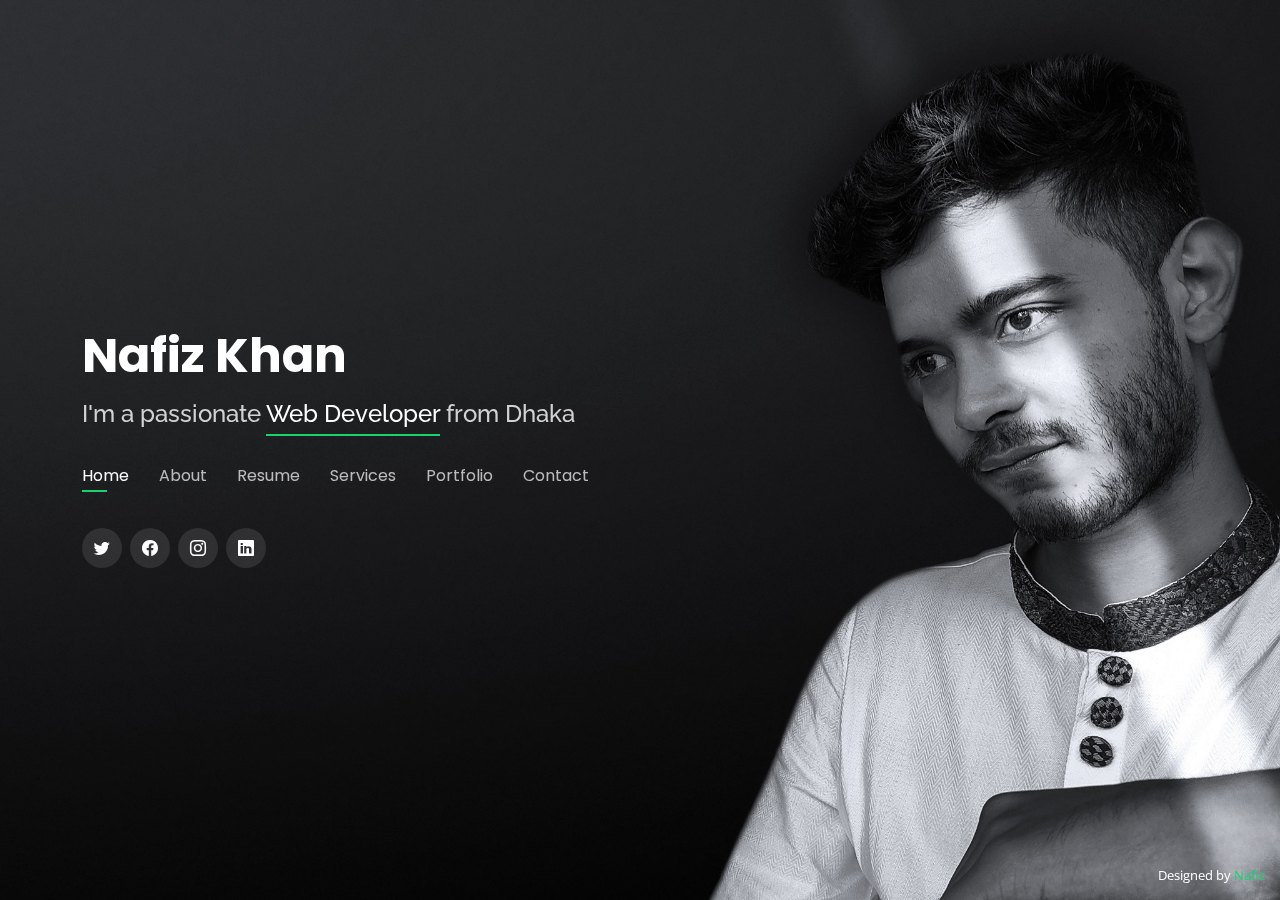
==== index.html @ 781936b3 "personal_portfolio" ====
<!DOCTYPE html>
<html lang="en">

<head>
    <meta charset="utf-8">
    <meta content="width=device-width, initial-scale=1.0" name="viewport">

    <title>Personal Portfolio</title>


    <!-- Favicons -->
    <link href="assets/img/favicon.png" rel="icon">
    <link href="assets/img/apple-touch-icon.png" rel="apple-touch-icon">

    <!-- Google Fonts -->
    <link href="https://fonts.googleapis.com/css?family=Open+Sans:300,300i,400,400i,600,600i,700,700i|Raleway:300,300i,400,400i,500,500i,600,600i,700,700i|Poppins:300,300i,400,400i,500,500i,600,600i,700,700i" rel="stylesheet">

    <!-- Vendor CSS Files -->
    <link rel="stylesheet" href="assets/css/all.min.css">
    <link href="assets/vendor/bootstrap/css/bootstrap.min.css" rel="stylesheet">
    <link href="assets/vendor/bootstrap-icons/bootstrap-icons.css" rel="stylesheet">
    <link href="assets/vendor/boxicons/css/boxicons.min.css" rel="stylesheet">
    <link href="assets/vendor/glightbox/css/glightbox.min.css" rel="stylesheet">
    <link href="assets/vendor/remixicon/remixicon.css" rel="stylesheet">
    <link href="assets/vendor/swiper/swiper-bundle.min.css" rel="stylesheet">

    <!-- Template Main CSS File -->
    <link href="assets/css/style.css" rel="stylesheet">

    <!-- =======================================================
  * Template Name: Personal - v4.7.0
  * Template URL: https://bootstrapmade.com/personal-free-resume-bootstrap-template/
  * Author: BootstrapMade.com
  * License: https://bootstrapmade.com/license/
  ======================================================== -->
</head>

<body>

    <!-- ======= Header ======= -->
    <header id="header">
        <div class="container">

            <h1><a href="index.html">Nafiz Khan</a></h1>

            <h2>I'm a passionate <span>Web Developer</span> from Dhaka</h2>

            <nav id="navbar" class="navbar">
                <ul>
                    <li><a class="nav-link active" href="#header">Home</a></li>
                    <li><a class="nav-link" href="#about">About</a></li>
                    <li><a class="nav-link" href="#resume">Resume</a></li>
                    <li><a class="nav-link" href="#services">Services</a></li>
                    <li><a class="nav-link" href="#portfolio">Portfolio</a></li>
                    <li><a class="nav-link" href="#contact">Contact</a></li>
                </ul>
                <i class="bi bi-list mobile-nav-toggle"></i>
            </nav>
            <!-- .navbar -->

            <div class="social-links">
                <a href="https://twitter.com/Nafiz_khan_" class="twitter"><i class="bi bi-twitter"></i></a>
                <a href="https://www.facebook.com/0nafiz/" class="facebook"><i class="bi bi-facebook"></i></a>
                <a href="https://www.instagram.com/nafiz0/" class="instagram"><i class="bi bi-instagram"></i></a>
                <a href="https://www.linkedin.com/in/nafiz-khan-1511271b6/" class="linkedin"><i class="bi bi-linkedin"></i></a>
            </div>

        </div>
    </header>
    <!-- End Header -->

    <!-- ======= About Section ======= -->
    <section id="about" class="about">

        <!-- ======= About Me ======= -->
        <div class="about-me container">

            <div class="section-title">
                <h2>About</h2>
                <p>Learn more about me</p>
            </div>

            <div class="row">
                <div class="col-lg-4" data-aos="fade-right">
                    <img src="assets/img/aboutn.jpg" class="img-fluid" alt="">
                </div>
                <div class="col-lg-8 pt-4 pt-lg-0 content" data-aos="fade-left">
                    <h3>Web Design &amp; Developer</h3>
                    <p class="fst-italic">
                        I'm a Full Stack web developer focused on crafting clean & user‑friendly experiences, I am passionate about building excellent software that improves the lives of those around me.
                    </p>
                    <div class="row">
                        <div class="col-lg-6">
                            <ul>
                                <li><i class="bi bi-chevron-right"></i> <strong>Birthday:</strong> <span>21 March 1999</span></li>
                                <li><i class="bi bi-chevron-right"></i> <strong>Website:</strong> <span>www.nafiz0.com</span></li>
                                <li><i class="bi bi-chevron-right"></i> <strong>Phone:</strong> <span>01616243666</span></li>
                                <li><i class="bi bi-chevron-right"></i> <strong>City:</strong> <span>Dhaka, BANGLADESH</span></li>
                            </ul>
                        </div>
                        <div class="col-lg-6">
                            <ul>
                                <li><i class="bi bi-chevron-right"></i> <strong>Age:</strong> <span>23</span></li>
                                <li><i class="bi bi-chevron-right"></i> <strong>Degree:</strong> <span>BSC</span></li>
                                <li><i class="bi bi-chevron-right"></i> <strong>PhEmailone:</strong> <span>nafiz0khan1@gmail.com</span></li>
                                <li><i class="bi bi-chevron-right"></i> <strong>Freelance:</strong> <span>Available</span></li>
                            </ul>
                        </div>
                    </div>
                    <p>

                        hi!!! nafiz here & i am 23 yaers old i am from patuakhlai ,barishal. My father name is Alamgir Hossain Khan & He is a Business-Man . My Mother Name is Sultana Jahan Nipa ,she is a House-wife

                    </p>
                </div>
            </div>

        </div>
        <!-- End About Me -->

        <!-- ======= Counts ======= -->
        <div class="counts container">

            <div class="row">

                <div class="col-lg-3 col-md-6">
                    <div class="count-box">
                        <i class="bi bi-emoji-smile"></i>
                        <span data-purecounter-start="0" data-purecounter-end="3" data-purecounter-duration="1" class="purecounter"></span>
                        <p>Happy Clients</p>
                    </div>
                </div>

                <div class="col-lg-3 col-md-6 mt-5 mt-md-0">
                    <div class="count-box">
                        <i class="bi bi-journal-richtext"></i>
                        <span data-purecounter-start="0" data-purecounter-end="10" data-purecounter-duration="1" class="purecounter"></span>
                        <p>Projects</p>
                    </div>
                </div>

                <div class="col-lg-3 col-md-6 mt-5 mt-lg-0">
                    <div class="count-box">
                        <i class="bi bi-headset"></i>
                        <span data-purecounter-start="0" data-purecounter-end="1463" data-purecounter-duration="1" class="purecounter"></span>
                        <p>Hours Of Support</p>
                    </div>
                </div>

                <div class="col-lg-3 col-md-6 mt-5 mt-lg-0">
                    <div class="count-box">
                        <i class="bi bi-award"></i>
                        <span data-purecounter-start="0" data-purecounter-end="0" data-purecounter-duration="1" class="purecounter"></span>
                        <p>Awards</p>
                    </div>
                </div>

            </div>

        </div>
        <!-- End Counts -->

        <!-- ======= Skills  ======= -->
        <div class="skills container">

            <div class="section-title">
                <h2>Skills</h2>
            </div>

            <div class="row skills-content">

                <div class="col-lg-6">

                    <div class="progress">
                        <span class="skill">HTML <i class="val">100%</i></span>
                        <div class="progress-bar-wrap">
                            <div class="progress-bar" role="progressbar" aria-valuenow="100" aria-valuemin="0" aria-valuemax="100"></div>
                        </div>
                    </div>

                    <div class="progress">
                        <span class="skill">CSS <i class="val">90%</i></span>
                        <div class="progress-bar-wrap">
                            <div class="progress-bar" role="progressbar" aria-valuenow="90" aria-valuemin="0" aria-valuemax="100"></div>
                        </div>
                    </div>

                    <div class="progress">
                        <span class="skill">JavaScript <i class="val">75%</i></span>
                        <div class="progress-bar-wrap">
                            <div class="progress-bar" role="progressbar" aria-valuenow="75" aria-valuemin="0" aria-valuemax="100"></div>
                        </div>
                    </div>

                </div>

                <div class="col-lg-6">

                    <div class="progress">
                        <span class="skill">PHP <i class="val">90%</i></span>
                        <div class="progress-bar-wrap">
                            <div class="progress-bar" role="progressbar" aria-valuenow="90" aria-valuemin="0" aria-valuemax="100"></div>
                        </div>
                    </div>

                    <div class="progress">
                        <span class="skill">python <i class="val">80%</i></span>
                        <div class="progress-bar-wrap">
                            <div class="progress-bar" role="progressbar" aria-valuenow="80" aria-valuemin="0" aria-valuemax="100"></div>
                        </div>
                    </div>

                    <div class="progress">
                        <span class="skill">laravel <i class="val">70%</i></span>
                        <div class="progress-bar-wrap">
                            <div class="progress-bar" role="progressbar" aria-valuenow="70" aria-valuemin="0" aria-valuemax="100"></div>
                        </div>
                    </div>

                </div>

            </div>

        </div>
        <!-- End Skills -->

        <!-- ======= Interests ======= -->
        <div class="interests container">

            <div class="section-title">
                <h2>Interests</h2>
            </div>

            <div class="row">
                <div class="col-lg-3 col-md-4">
                    <div class="icon-box">
                        <i class="" style="color: #29cc61;"><img src="png/008-web.png" style="width: 25px; height: 25px;"    alt=""></i>
                        <h3>Web Design</h3>
                    </div>
                </div>
                <div class="col-lg-3 col-md-4 mt-4 mt-md-0">
                    <div class="icon-box">
                        <i class="" style="color: #29cc61;"><img src="png/webdev.png" style="width: 25px; height: 25px;"    alt=""></i>
                        <h3>Web Development</h3>
                    </div>
                </div>
                <div class="col-lg-3 col-md-4 mt-4 mt-md-0">
                    <div class="icon-box">
                        <i class="" style="color: #29cc61;"><img src="png/marketting.png" style="width: 25px; height: 25px;"    alt=""></i>
                        <h3>Digital Marketing</h3>
                    </div>
                </div>
                <div class="col-lg-3 col-md-4 mt-4 mt-lg-0">
                    <div class="icon-box">
                        <i class="" style="color: #29cc61;"><img src="png/blockchain.png" style="width: 25px; height: 25px;"    alt=""></i>
                        <h3>BlockChain</h3>
                    </div>
                </div>
                <div class="col-lg-3 col-md-4 mt-4">
                    <div class="icon-box">
                        <i class="" style="color: #29cc61;"><img src="png/011-artificial-intelligence.png" style="width: 25px; height: 25px;"    alt=""></i>
                        <h3>AI</h3>
                    </div>
                </div>
                <div class="col-lg-3 col-md-4 mt-4">
                    <div class="icon-box">
                        <i class="" style="color: #29cc61;"><img src="png/garp.png" style="width: 25px; height: 25px;"    alt=""></i>
                        <h3>Graphics Design</h3>
                    </div>
                </div>
                <div class="col-lg-3 col-md-4 mt-4">
                    <div class="icon-box">
                        <i class="" style="color: #29cc61;"><img src="png/app.png" style="width: 25px; height: 25px;"    alt=""></i>
                        <h3>Mobile App Development</h3>
                    </div>
                </div>
                <div class="col-lg-3 col-md-4 mt-4">
                    <div class="icon-box">
                        <i class="" style="color: #29cc61;"><img src="png/gamming.png" style="width: 25px; height: 25px;"    alt=""></i>
                        <h3>Game Development</h3>
                    </div>
                </div>
                <div class="col-lg-3 col-md-4 mt-4">
                    <div class="icon-box">
                        <i class="" style="color: #29cc61;"><img src="png/game.png" style="width: 25px; height: 25px;"    alt=""></i>
                        <h3>Gamming</h3>
                    </div>
                </div>
                <div class="col-lg-3 col-md-4 mt-4">
                    <div class="icon-box">
                        <i class="" style="color: #29cc61;"><img src="png/003-networking.png" style="width: 25px; height: 25px;"    alt=""></i>
                        <h3>Networking</h3>
                    </div>
                </div>
                <div class="col-lg-3 col-md-4 mt-4">
                    <div class="icon-box">
                        <i class="" style="color: #29cc61;"><img src="png/iot.png" style="width: 25px; height: 25px;"    alt=""></i>
                        <h3>IoT</h3>
                    </div>
                </div>
                <div class="col-lg-3 col-md-4 mt-4">
                    <div class="icon-box">
                        <i class="" style="color: #29cc61;"><img src="png/movie.png" style="width: 25px; height: 25px;"    alt=""></i>
                        <h3>Movie</h3>
                    </div>
                </div>
            </div>

        </div>
        <!-- End Interests -->

        <!-- ======= Testimonials ======= -->
        <div class="testimonials container">

            <div class="section-title">
                <h2>Testimonials</h2>
            </div>

            <div class="testimonials-slider swiper" data-aos="fade-up" data-aos-delay="100">
                <div class="swiper-wrapper">

                    <div class="swiper-slide">
                        <div class="testimonial-item">
                            <p>
                                <i class="bx bxs-quote-alt-left quote-icon-left"></i>he is a good boy . he is best hubby. Lorem ipsum dolor sit amet consectetur adipisicing elit.
                                <i class="bx bxs-quote-alt-right quote-icon-right"></i>
                            </p>
                            <img src="assets/img/testimonials/nahar.jpg" class="testimonial-img" alt="">
                            <h3>Nazin Nahar</h3>
                            <h4>Girl friend( future wife) </h4>
                        </div>
                    </div>
                    <!-- End testimonial item -->

                    <div class="swiper-slide">
                        <div class="testimonial-item">
                            <p>
                                <i class="bx bxs-quote-alt-left quote-icon-left"></i> he is a good boy . he is best boy. Lorem ipsum dolor sit amet consectetur adipisicing elit.
                                <i class="bx bxs-quote-alt-right quote-icon-right"></i>
                            </p>
                            <img src="assets/img/testimonials/mihan.jpg" class="testimonial-img" alt="">
                            <h3>Moinul Islam</h3>
                            <h4>Developer</h4>
                        </div>
                    </div>
                    <!-- End testimonial item -->

                    <div class="swiper-slide">
                        <div class="testimonial-item">
                            <p>
                                <i class="bx bxs-quote-alt-left quote-icon-left"></i> he is a good boy . he is best boy. Lorem ipsum dolor sit amet consectetur adipisicing elit.
                                <i class="bx bxs-quote-alt-right quote-icon-right"></i>
                            </p>
                            <img src="assets/img/testimonials/hridoy.jpg" class="testimonial-img" alt="">
                            <h3>Prince Mahamud Hridoy</h3>
                            <h4>Developer</h4>
                        </div>
                    </div>
                    <!-- End testimonial item -->

                    <div class="swiper-slide">
                        <div class="testimonial-item">
                            <p>
                                <i class="bx bxs-quote-alt-left quote-icon-left"></i> he is a good boy . he is best boy. Lorem ipsum dolor sit amet consectetur adipisicing elit.
                                <i class="bx bxs-quote-alt-right quote-icon-right"></i>
                            </p>
                            <img src="assets/img/testimonials/rabbi.jpg" class="testimonial-img" alt="">
                            <h3>Md Rabbi</h3>
                            <h4>Developer</h4>
                        </div>
                    </div>
                    <!-- End testimonial item -->

                    <div class="swiper-slide">
                        <div class="testimonial-item">
                            <p>
                                <i class="bx bxs-quote-alt-left quote-icon-left"></i> he is a good boy . he is best boy. Lorem ipsum dolor sit amet consectetur adipisicing elit.
                                <i class="bx bxs-quote-alt-right quote-icon-right"></i>
                            </p>
                            <img src="assets/img/testimonials/ulta.jpg" class="testimonial-img" alt="">
                            <h3>Arafat Ali Sarkar</h3>
                            <h4>Developer</h4>
                        </div>
                    </div>
                    <!-- End testimonial item -->

                </div>
                <div class="swiper-pagination"></div>
            </div>

            <div class="owl-carousel testimonials-carousel">

            </div>

        </div>
        <!-- End Testimonials  -->

    </section>
    <!-- End About Section -->

    <!-- ======= Resume Section ======= -->
    <section id="resume" class="resume">
        <div class="container">

            <div class="section-title">
                <h2>Resume</h2>
                <p>Check My Resume</p>
            </div>

            <div class="row">
                <div class="col-lg-6">
                    <h3 class="resume-title">Sumary</h3>
                    <div class="resume-item pb-0">
                        <h4>Nafiz Khan</h4>
                        <p><em>Innovative and deadline-drive Full Stack Web-Developer  designing and developing user-centered digital/print marketing material from initial concept to final, polished deliverable.</em></p>
                        <p>
                            <ul>
                                <li>Mirpur -1 </li>
                                <li>01616243666</li>
                                <li>nafiz0khan1@gmail.com</li>
                            </ul>
                        </p>
                    </div>

                    <h3 class="resume-title">Education</h3>
                    <div class="resume-item">
                        <h4>Secondary School Certificate (SSC)</h4>
                        <h5>2014</h5>
                        <p><em> Madhay Madan Pura high scholl,Patuakhalui-Bauphal 🇧🇩 </em></p>
                        <p>
                            Secondary School Certificate is a public examination in Bangladesh conducted by the Boards of Intermediate and Secondary Education under the Ministry of Education . My school name is Madhay Madan Pura high school and my passing year is 2014 and my GPA
                            is 5.
                        </p>
                    </div>
                    <div class="resume-item">
                        <h4>Higher Secondary Certificate (HSC)</h4>
                        <h5>2014 - 2016</h5>
                        <p><em>Amrita Lal Dey College, Barishal 🇧🇩 </em></p>
                        <p>
                            The Higher Secondary Certificate (HSC) is a public examination credential in Bangladesh. My College name is Amrita Lal Dey College and my passing year is 2016 and my GPA is 4.</p>
                    </div>
                    <div class="resume-item">
                        <h4>Bachelor of Science &amp; in Computer Science & Engineering (CSE)</h4>
                        <h5>2017 - 2021</h5>
                        <p><em>Bangladesh University Of Buisness & Technology. Dhaka 🇧🇩 </em></p>
                        <p>
                            Currently I am a Student of Bangladesh University Of Buisness & Technology.This is My 11th Semester & my Current CGPA is 3.85.</p>
                    </div>
                </div>
                <div class="col-lg-6">
                    <h3 class="resume-title">Professional Training</h3>
                    <div class="resume-item">
                        <h4>Rsponsive Web Design</h4>
                        <h5>2021(March) - 2021(August)</h5>
                        <p><em>Creative IT, Dhaka 🇧🇩  </em></p>
                        <p>
                            <h3>Course Feature</h3>
                            <ul>
                                <li>HTML5</li>
                                <li>CSS3

                                </li>
                                <li> Design To HTML</li>
                                <li> CSS3 Animation Effect</li>
                                <li> JavaScript</li>
                                <li> jQuery</li>
                                <li> Bootstrap Latest Version</li>

                            </ul>
                        </p>
                    </div>
                    <div class="resume-item">
                        <h4>Web Development</h4>
                        <h5>2021(Octobor)-Present</h5>
                        <p><em>Bohubrihi, Dhaka 🇧🇩 </em></p>
                        <h3>Course Feature</h3>
                        <p>
                            <ul>
                                <li>Concept Of Static & Dynamic Website</li>

                                <li> Raw PHP Coding</li>
                                <li> Object Oriented Programming (OOP)</li>
                                <li> Dynamic Website Development </li>
                                <li> PHP Dynamic Website Development </li>
                                <li> Admin Panel Integration</li>
                                <li> Laravel PHP Framework</li>
                                <li>Rest Api</li>
                                <li> ajax</li>
                                <li> Payment Gateway</li>
                            </ul>
                        </p>
                    </div>
                </div>
            </div>

        </div>
    </section>
    <!-- End Resume Section -->

    <!-- ======= Services Section ======= -->
    <section id="services" class="services">
        <div class="container">

            <div class="section-title">
                <h2>Services</h2>
                <p>My Services</p>
            </div>

            <div class="row">
                <div class="col-lg-4 col-md-6 d-flex align-items-stretch">
                    <div class="icon-box">
                        <div class="icon">
                            <div class="icon"> <i class="" style="color: #29cc61;"><img src="png/004-graphic-design.png" style="width: 25px; height: 25px;"    alt=""></i></div>
                        </div>
                        <h4><a href=""> Web Design</a></h4>
                        <p>Voluptatum deleniti atque corrupti quos dolores et quas molestias excepturi</p>
                    </div>
                </div>

                <div class="col-lg-4 col-md-6 d-flex align-items-stretch mt-4 mt-md-0">
                    <div class="icon-box">
                        <div class="icon">
                            <div class="icon"> <i class="" style="color: #29cc61;"><img src="png/003-edit-image.png" style="width: 25px; height: 25px;"    alt=""></i></div>
                        </div>
                        <h4><a href="">Video Editing</a></h4>
                        <p>Duis aute irure dolor in reprehenderit in voluptate velit esse cillum dolore</p>
                    </div>
                </div>

                <div class="col-lg-4 col-md-6 d-flex align-items-stretch mt-4 mt-lg-0">
                    <div class="icon-box">
                        <div class="icon"> <i class="" style="color: #29cc61;"><img src="png/webdev.png" style="width: 25px; height: 25px;"    alt=""></i></div>
                        <h4><a href="">Web Development</a></h4>
                        <p>Excepteur sint occaecat cupidatat non proident, sunt in culpa qui officia</p>
                    </div>
                </div>

                <div class="col-lg-4 col-md-6 d-flex align-items-stretch mt-4">
                    <div class="icon-box">
                        <div class="icon">
                            <div class="icon"> <i class="" style="color: #29cc61;"><img src="png/app.png" style="width: 25px; height: 25px;"    alt=""></i></div>
                        </div>
                        <h4><a href="">App Development</a></h4>
                        <p>At vero eos et accusamus et iusto odio dignissimos ducimus qui blanditiis</p>
                    </div>
                </div>

                <div class="col-lg-4 col-md-6 d-flex align-items-stretch mt-4">
                    <div class="icon-box">
                        <div class="icon">
                            <div class="icon"> <i class="" style="color: #29cc61;"><img src="png/001-photo.png" style="width: 25px; height: 25px;"    alt=""></i></div>
                        </div>
                        <h4><a href="">Photography
                        </a></h4>
                        <p>Quis consequatur saepe eligendi voluptatem consequatur dolor consequuntur</p>
                    </div>
                </div>

                <div class="col-lg-4 col-md-6 d-flex align-items-stretch mt-4">
                    <div class="icon-box">
                        <div class="icon">
                            <div class="icon"> <i class="" style="color: #29cc61;"><img src="png/002-customer.png" style="width: 25px; height: 25px;"    alt=""></i></div>
                        </div>
                        <h4><a href="">Seo Expert</a></h4>
                        <p>Modi nostrum vel laborum. Porro fugit error sit minus sapiente sit aspernatur</p>
                    </div>
                </div>

            </div>

        </div>
    </section>
    <!-- End Services Section -->

    <!-- ======= Portfolio Section ======= -->
    <section id="portfolio" class="portfolio">
        <div class="container">

            <div class="section-title">
                <h2>Portfolio</h2>
                <p>My Works</p>
            </div>

            <div class="row">
                <div class="col-lg-12 d-flex justify-content-center">
                    <ul id="portfolio-flters">
                        <li data-filter="*" class="filter-active">All</li>
                        <li data-filter=".filter-app">App</li>
                        <li data-filter=".filter-card">Publications</li>
                        <li data-filter=".filter-web">Web</li>
                    </ul>
                </div>
            </div>

            <div class="row portfolio-container">

                <div class="col-lg-4 col-md-6 portfolio-item filter-app">
                    <div class="portfolio-wrap">
                        <img src="assets/img/portfolio/portfolio-1.jpg" class="img-fluid" alt="">
                        <div class="portfolio-info">
                            <h4>App 1</h4>
                            <p>App</p>
                            <div class="portfolio-links">
                                <a href="assets/img/portfolio/portfolio-1.jpg" data-gallery="portfolioGallery" class="portfolio-lightbox" title="App 1"><i class="bx bx-plus"></i></a>
                                <a href="portfolio-details.html" data-gallery="portfolioDetailsGallery" data-glightbox="type: external" class="portfolio-details-lightbox" title="Portfolio Details"><i class="bx bx-link"></i></a>
                            </div>
                        </div>
                    </div>
                </div>

                <div class="col-lg-4 col-md-6 portfolio-item filter-web">
                    <div class="portfolio-wrap">
                        <img src="assets/img/portfolio/portfolio-2.jpg" class="img-fluid" alt="">
                        <div class="portfolio-info">
                            <h4>Web 3</h4>
                            <p>Web</p>
                            <div class="portfolio-links">
                                <a href="assets/img/portfolio/portfolio-2.jpg" data-gallery="portfolioGallery" class="portfolio-lightbox" title="Web 3"><i class="bx bx-plus"></i></a>
                                <a href="portfolio-details.html" data-gallery="portfolioDetailsGallery" data-glightbox="type: external" class="portfolio-details-lightbox" title="Portfolio Details"><i class="bx bx-link"></i></a>
                            </div>
                        </div>
                    </div>
                </div>

                <div class="col-lg-4 col-md-6 portfolio-item filter-app">
                    <div class="portfolio-wrap">
                        <img src="assets/img/portfolio/portfolio-3.jpg" class="img-fluid" alt="">
                        <div class="portfolio-info">
                            <h4>App 2</h4>
                            <p>App</p>
                            <div class="portfolio-links">
                                <a href="assets/img/portfolio/portfolio-3.jpg" data-gallery="portfolioGallery" class="portfolio-lightbox" title="App 2"><i class="bx bx-plus"></i></a>
                                <a href="portfolio-details.html" data-gallery="portfolioDetailsGallery" data-glightbox="type: external" class="portfolio-details-lightbox" title="Portfolio Details"><i class="bx bx-link"></i></a>
                            </div>
                        </div>
                    </div>
                </div>

                <div class="col-lg-4 col-md-6 portfolio-item filter-card">
                    <div class="portfolio-wrap">
                        <img src="assets/img/portfolio/portfolio-4.jpg" class="img-fluid" alt="">
                        <div class="portfolio-info">
                            <h4>Card 2</h4>
                            <p>Card</p>
                            <div class="portfolio-links">
                                <a href="assets/img/portfolio/portfolio-4.jpg" data-gallery="portfolioGallery" class="portfolio-lightbox" title="Card 2"><i class="bx bx-plus"></i></a>
                                <a href="portfolio-details.html" data-gallery="portfolioDetailsGallery" data-glightbox="type: external" class="portfolio-details-lightbox" title="Portfolio Details"><i class="bx bx-link"></i></a>
                            </div>
                        </div>
                    </div>
                </div>

                <div class="col-lg-4 col-md-6 portfolio-item filter-web">
                    <div class="portfolio-wrap">
                        <img src="assets/img/portfolio/portfolio-5.jpg" class="img-fluid" alt="">
                        <div class="portfolio-info">
                            <h4>Web 2</h4>
                            <p>Web</p>
                            <div class="portfolio-links">
                                <a href="assets/img/portfolio/portfolio-5.jpg" data-gallery="portfolioGallery" class="portfolio-lightbox" title="Web 2"><i class="bx bx-plus"></i></a>
                                <a href="portfolio-details.html" data-gallery="portfolioDetailsGallery" data-glightbox="type: external" class="portfolio-details-lightbox" title="Portfolio Details"><i class="bx bx-link"></i></a>
                            </div>
                        </div>
                    </div>
                </div>

                <div class="col-lg-4 col-md-6 portfolio-item filter-app">
                    <div class="portfolio-wrap">
                        <img src="assets/img/portfolio/portfolio-6.jpg" class="img-fluid" alt="">
                        <div class="portfolio-info">
                            <h4>App 3</h4>
                            <p>App</p>
                            <div class="portfolio-links">
                                <a href="assets/img/portfolio/portfolio-6.jpg" data-gallery="portfolioGallery" class="portfolio-lightbox" title="App 3"><i class="bx bx-plus"></i></a>
                                <a href="portfolio-details.html" data-gallery="portfolioDetailsGallery" data-glightbox="type: external" class="portfolio-details-lightbox" title="Portfolio Details"><i class="bx bx-link"></i></a>
                            </div>
                        </div>
                    </div>
                </div>

                <div class="col-lg-4 col-md-6 portfolio-item filter-card">
                    <div class="portfolio-wrap">
                        <img src="assets/img/portfolio/portfolio-7.jpg" class="img-fluid" alt="">
                        <div class="portfolio-info">
                            <h4>Card 1</h4>
                            <p>Card</p>
                            <div class="portfolio-links">
                                <a href="assets/img/portfolio/portfolio-7.jpg" data-gallery="portfolioGallery" class="portfolio-lightbox" title="Card 1"><i class="bx bx-plus"></i></a>
                                <a href="portfolio-details.html" data-gallery="portfolioDetailsGallery" data-glightbox="type: external" class="portfolio-details-lightbox" title="Portfolio Details"><i class="bx bx-link"></i></a>
                            </div>
                        </div>
                    </div>
                </div>

                <div class="col-lg-4 col-md-6 portfolio-item filter-card">
                    <div class="portfolio-wrap">
                        <img src="assets/img/portfolio/portfolio-8.jpg" class="img-fluid" alt="">
                        <div class="portfolio-info">
                            <h4>Card 3</h4>
                            <p>Card</p>
                            <div class="portfolio-links">
                                <a href="assets/img/portfolio/portfolio-8.jpg" data-gallery="portfolioGallery" class="portfolio-lightbox" title="Card 3"><i class="bx bx-plus"></i></a>
                                <a href="portfolio-details.html" data-gallery="portfolioDetailsGallery" data-glightbox="type: external" class="portfolio-details-lightbox" title="Portfolio Details"><i class="bx bx-link"></i></a>
                            </div>
                        </div>
                    </div>
                </div>

                <div class="col-lg-4 col-md-6 portfolio-item filter-web">
                    <div class="portfolio-wrap">
                        <img src="assets/img/portfolio/portfolio-9.jpg" class="img-fluid" alt="">
                        <div class="portfolio-info">
                            <h4>Web 3</h4>
                            <p>Web</p>
                            <div class="portfolio-links">
                                <a href="assets/img/portfolio/portfolio-9.jpg" data-gallery="portfolioGallery" class="portfolio-lightbox" title="Web 3"><i class="bx bx-plus"></i></a>
                                <a href="portfolio-details.html" data-gallery="portfolioDetailsGallery" data-glightbox="type: external" class="portfolio-details-lightbox" title="Portfolio Details"><i class="bx bx-link"></i></a>
                            </div>
                        </div>
                    </div>
                </div>

            </div>

        </div>
    </section>
    <!-- End Portfolio Section -->

    <!-- ======= Contact Section ======= -->
    <section id="contact" class="contact">
        <div class="container">

            <div class="section-title">
                <h2>Contact</h2>
                <p>Contact Me</p>
            </div>

            <div class="row mt-2">

                <div class="col-md-6 d-flex align-items-stretch">
                    <div class="info-box">
                        <i class="bx bx-map"></i>
                        <h3>My Address</h3>
                        <p>Mirput-1 , Road-No #02 ,House-No #236/37</p>
                    </div>
                </div>

                <div class="col-md-6 mt-4 mt-md-0 d-flex align-items-stretch">
                    <div class="info-box">
                        <i class="bx bx-share-alt"></i>
                        <h3>Social Profiles</h3>
                        <div class="social-links">
                            <a href="https://twitter.com/Nafiz_khan_" class="twitter"><i class="bi bi-twitter"></i></a>
                            <a href="https://www.facebook.com/0nafiz/" class="facebook"><i class="bi bi-facebook"></i></a>
                            <a href="https://www.instagram.com/nafiz0/" class="instagram"><i class="bi bi-instagram"></i></a>

                            <a href="https://www.linkedin.com/in/nafiz-khan-1511271b6/" class="linkedin"><i class="bi bi-linkedin"></i></a>
                        </div>
                    </div>
                </div>

                <div class="col-md-6 mt-4 d-flex align-items-stretch">
                    <div class="info-box">
                        <i class="bx bx-envelope"></i>
                        <h3>Email Me</h3>
                        <p>nafiz0khan1@gmail.com</p>
                    </div>
                </div>
                <div class="col-md-6 mt-4 d-flex align-items-stretch">
                    <div class="info-box">
                        <i class="bx bx-phone-call"></i>
                        <h3>Call Me</h3>
                        <p>01616243666</p>
                    </div>
                </div>
            </div>

            <form action="forms/contact.php" method="post" role="form" class="php-email-form mt-4">
                <div class="row">
                    <div class="col-md-6 form-group">
                        <input type="text" name="name" class="form-control" id="name" placeholder="Your Name" required>
                    </div>
                    <div class="col-md-6 form-group mt-3 mt-md-0">
                        <input type="email" class="form-control" name="email" id="email" placeholder="Your Email" required>
                    </div>
                </div>
                <div class="form-group mt-3">
                    <input type="text" class="form-control" name="subject" id="subject" placeholder="Subject" required>
                </div>
                <div class="form-group mt-3">
                    <textarea class="form-control" name="message" rows="5" placeholder="Message" required></textarea>
                </div>
                <div class="my-3">
                    <div class="loading">Loading</div>
                    <div class="error-message"></div>
                    <div class="sent-message">Your message has been sent. Thank you!</div>
                </div>
                <div class="text-center"><button type="submit">Send Message</button></div>
            </form>

        </div>
    </section>
    <!-- End Contact Section -->

    <div class="credits">

        Designed by <a href="https://www.facebook.com/0nafiz/">Nafiz</a>
    </div>

    <!-- Vendor JS Files -->
    <script src="assets/vendor/purecounter/purecounter.js"></script>
    <script src="assets/vendor/bootstrap/js/bootstrap.bundle.min.js"></script>
    <script src="assets/vendor/glightbox/js/glightbox.min.js"></script>
    <script src="assets/vendor/isotope-layout/isotope.pkgd.min.js"></script>
    <script src="assets/vendor/swiper/swiper-bundle.min.js"></script>
    <script src="assets/vendor/waypoints/noframework.waypoints.js"></script>
    <script src="assets/vendor/php-email-form/validate.js"></script>

    <!-- Template Main JS File -->
    <script src="assets/js/main.js"></script>

</body>

</html>
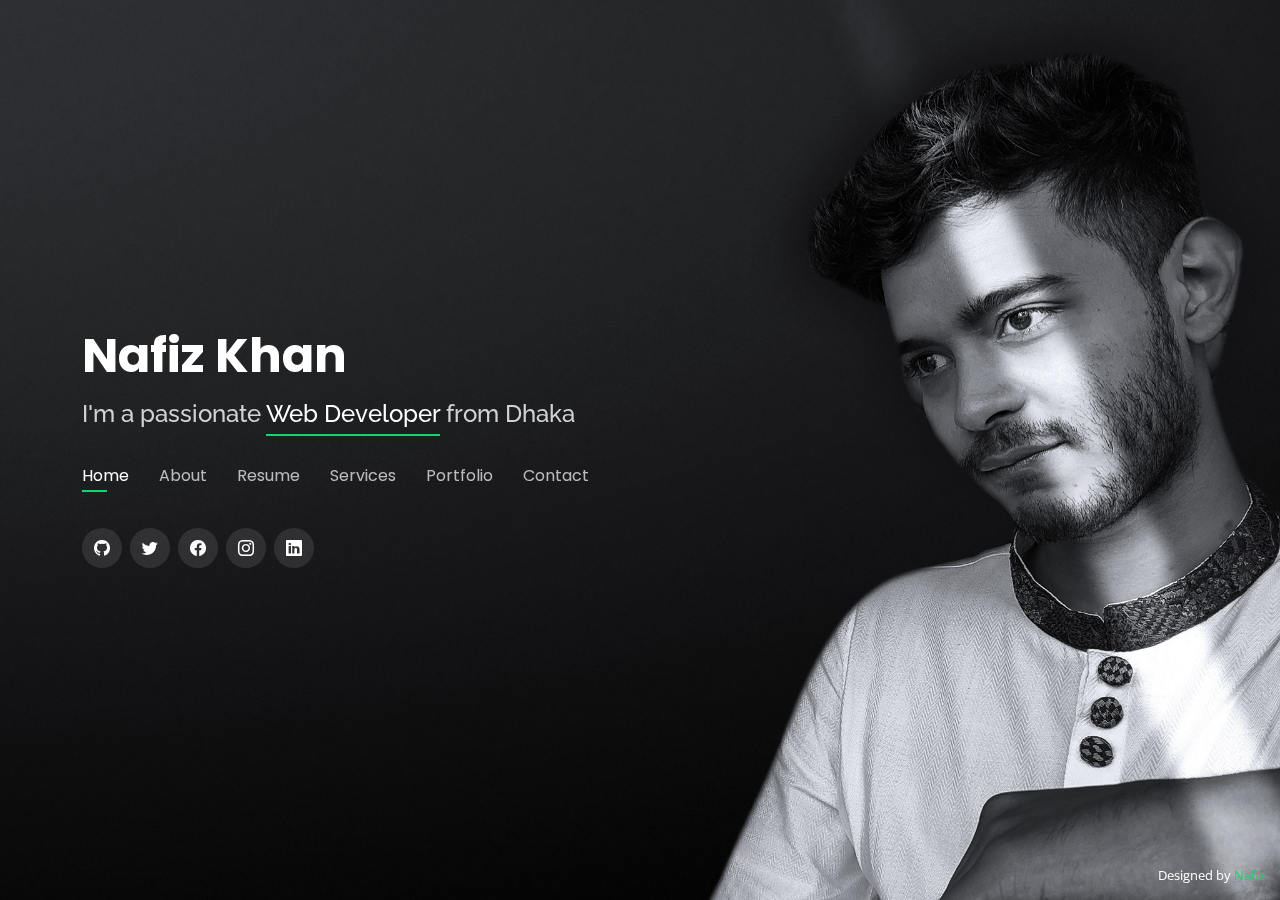
==== commit 06c0b12b: "update" ====
--- a/index.html
+++ b/index.html
@@ -9,8 +9,8 @@
 
 
     <!-- Favicons -->
-    <link href="assets/img/favicon.png" rel="icon">
-    <link href="assets/img/apple-touch-icon.png" rel="apple-touch-icon">
+    <!-- <link href="assets/img/favicon.png" rel="icon">
+    <link href="assets/img/apple-touch-icon.png" rel="apple-touch-icon"> -->
 
     <!-- Google Fonts -->
     <link href="https://fonts.googleapis.com/css?family=Open+Sans:300,300i,400,400i,600,600i,700,700i|Raleway:300,300i,400,400i,500,500i,600,600i,700,700i|Poppins:300,300i,400,400i,500,500i,600,600i,700,700i" rel="stylesheet">
@@ -59,6 +59,7 @@
             <!-- .navbar -->
 
             <div class="social-links">
+                <a href="https://github.com/Nahfi" class="github"><i class="bi bi-github"></i></i></i></a>
                 <a href="https://twitter.com/Nafiz_khan_" class="twitter"><i class="bi bi-twitter"></i></a>
                 <a href="https://www.facebook.com/0nafiz/" class="facebook"><i class="bi bi-facebook"></i></a>
                 <a href="https://www.instagram.com/nafiz0/" class="instagram"><i class="bi bi-instagram"></i></a>
@@ -126,7 +127,7 @@
                 <div class="col-lg-3 col-md-6">
                     <div class="count-box">
                         <i class="bi bi-emoji-smile"></i>
-                        <span data-purecounter-start="0" data-purecounter-end="3" data-purecounter-duration="1" class="purecounter"></span>
+                        <span data-purecounter-start="0" data-purecounter-end="0" data-purecounter-duration="1" class="purecounter"></span>
                         <p>Happy Clients</p>
                     </div>
                 </div>
@@ -134,7 +135,7 @@
                 <div class="col-lg-3 col-md-6 mt-5 mt-md-0">
                     <div class="count-box">
                         <i class="bi bi-journal-richtext"></i>
-                        <span data-purecounter-start="0" data-purecounter-end="10" data-purecounter-duration="1" class="purecounter"></span>
+                        <span data-purecounter-start="0" data-purecounter-end="0" data-purecounter-duration="1" class="purecounter"></span>
                         <p>Projects</p>
                     </div>
                 </div>
@@ -142,7 +143,7 @@
                 <div class="col-lg-3 col-md-6 mt-5 mt-lg-0">
                     <div class="count-box">
                         <i class="bi bi-headset"></i>
-                        <span data-purecounter-start="0" data-purecounter-end="1463" data-purecounter-duration="1" class="purecounter"></span>
+                        <span data-purecounter-start="0" data-purecounter-end="0" data-purecounter-duration="1" class="purecounter"></span>
                         <p>Hours Of Support</p>
                     </div>
                 </div>
@@ -178,6 +179,7 @@
                         </div>
                     </div>
 
+
                     <div class="progress">
                         <span class="skill">CSS <i class="val">90%</i></span>
                         <div class="progress-bar-wrap">
@@ -204,7 +206,7 @@
                     </div>
 
                     <div class="progress">
-                        <span class="skill">python <i class="val">80%</i></span>
+                        <span class="skill">React <i class="val">50%</i></span>
                         <div class="progress-bar-wrap">
                             <div class="progress-bar" role="progressbar" aria-valuenow="80" aria-valuemin="0" aria-valuemax="100"></div>
                         </div>
@@ -322,12 +324,12 @@
                     <div class="swiper-slide">
                         <div class="testimonial-item">
                             <p>
-                                <i class="bx bxs-quote-alt-left quote-icon-left"></i>he is a good boy . he is best hubby. Lorem ipsum dolor sit amet consectetur adipisicing elit.
+                                <i class="bx bxs-quote-alt-left quote-icon-left"></i>Lorem ipsum dolor sit amet consectetur adipisicing elit. Voluptatibus, nisi?
                                 <i class="bx bxs-quote-alt-right quote-icon-right"></i>
                             </p>
                             <img src="assets/img/testimonials/nahar.jpg" class="testimonial-img" alt="">
                             <h3>Nazin Nahar</h3>
-                            <h4>Girl friend( future wife) </h4>
+                            <h4>student </h4>
                         </div>
                     </div>
                     <!-- End testimonial item -->
@@ -335,12 +337,12 @@
                     <div class="swiper-slide">
                         <div class="testimonial-item">
                             <p>
-                                <i class="bx bxs-quote-alt-left quote-icon-left"></i> he is a good boy . he is best boy. Lorem ipsum dolor sit amet consectetur adipisicing elit.
+                                <i class="bx bxs-quote-alt-left quote-icon-left"></i> Lorem ipsum dolor sit amet consectetur adipisicing elit. Architecto, aperiam!
                                 <i class="bx bxs-quote-alt-right quote-icon-right"></i>
                             </p>
                             <img src="assets/img/testimonials/mihan.jpg" class="testimonial-img" alt="">
                             <h3>Moinul Islam</h3>
-                            <h4>Developer</h4>
+                            <h4>student</h4>
                         </div>
                     </div>
                     <!-- End testimonial item -->
@@ -348,12 +350,12 @@
                     <div class="swiper-slide">
                         <div class="testimonial-item">
                             <p>
-                                <i class="bx bxs-quote-alt-left quote-icon-left"></i> he is a good boy . he is best boy. Lorem ipsum dolor sit amet consectetur adipisicing elit.
+                                <i class="bx bxs-quote-alt-left quote-icon-left"></i> Lorem ipsum dolor sit amet consectetur adipisicing elit. Odio, similique!
                                 <i class="bx bxs-quote-alt-right quote-icon-right"></i>
                             </p>
                             <img src="assets/img/testimonials/hridoy.jpg" class="testimonial-img" alt="">
                             <h3>Prince Mahamud Hridoy</h3>
-                            <h4>Developer</h4>
+                            <h4>student</h4>
                         </div>
                     </div>
                     <!-- End testimonial item -->
@@ -361,12 +363,12 @@
                     <div class="swiper-slide">
                         <div class="testimonial-item">
                             <p>
-                                <i class="bx bxs-quote-alt-left quote-icon-left"></i> he is a good boy . he is best boy. Lorem ipsum dolor sit amet consectetur adipisicing elit.
+                                <i class="bx bxs-quote-alt-left quote-icon-left"></i> Lorem ipsum dolor sit amet consectetur adipisicing elit. Non, unde!
                                 <i class="bx bxs-quote-alt-right quote-icon-right"></i>
                             </p>
                             <img src="assets/img/testimonials/rabbi.jpg" class="testimonial-img" alt="">
                             <h3>Md Rabbi</h3>
-                            <h4>Developer</h4>
+                            <h4>student</h4>
                         </div>
                     </div>
                     <!-- End testimonial item -->
@@ -441,10 +443,10 @@
                     </div>
                     <div class="resume-item">
                         <h4>Bachelor of Science &amp; in Computer Science & Engineering (CSE)</h4>
-                        <h5>2017 - 2021</h5>
+                        <h5>2017 - 2021(Dec)</h5>
                         <p><em>Bangladesh University Of Buisness & Technology. Dhaka 🇧🇩 </em></p>
                         <p>
-                            Currently I am a Student of Bangladesh University Of Buisness & Technology.This is My 11th Semester & my Current CGPA is 3.85.</p>
+                            I completed my BSc in Computer Science at the University of Bangladesh University of business and technology Anglia in Bangladesh in 2021 with CGPA of 3.86</p>
                     </div>
                 </div>
                 <div class="col-lg-6">
@@ -585,9 +587,10 @@
                 <div class="col-lg-12 d-flex justify-content-center">
                     <ul id="portfolio-flters">
                         <li data-filter="*" class="filter-active">All</li>
-                        <li data-filter=".filter-app">App</li>
+                        <li data-filter=".filter-app">app</li>
                         <li data-filter=".filter-card">Publications</li>
                         <li data-filter=".filter-web">Web</li>
+
                     </ul>
                 </div>
             </div>
@@ -596,13 +599,13 @@
 
                 <div class="col-lg-4 col-md-6 portfolio-item filter-app">
                     <div class="portfolio-wrap">
-                        <img src="assets/img/portfolio/portfolio-1.jpg" class="img-fluid" alt="">
+                        <img src="assets/img/portfolio/all image/desktop.png" class="img-fluid" alt="">
                         <div class="portfolio-info">
-                            <h4>App 1</h4>
-                            <p>App</p>
+                            <h4> Cafe Management System (Desktop Applications)</h4>
+                            <p>Desktop Applications</p>
                             <div class="portfolio-links">
-                                <a href="assets/img/portfolio/portfolio-1.jpg" data-gallery="portfolioGallery" class="portfolio-lightbox" title="App 1"><i class="bx bx-plus"></i></a>
-                                <a href="portfolio-details.html" data-gallery="portfolioDetailsGallery" data-glightbox="type: external" class="portfolio-details-lightbox" title="Portfolio Details"><i class="bx bx-link"></i></a>
+                                <a href="assets/img/portfolio/all image/desktop.png" data-gallery="portfolioGallery" class="portfolio-lightbox" title="Online Cafe Management System(Desktop Applications)"><i class="bx bx-plus"></i></a>
+                                <a href="desktop-d.html" data-gallery="portfolioDetailsGallery" data-glightbox="type: external" class="portfolio-details-lightbox" title="Portfolio Details"><i class="bx bx-link"></i></a>
                             </div>
                         </div>
                     </div>
@@ -610,41 +613,48 @@
 
                 <div class="col-lg-4 col-md-6 portfolio-item filter-web">
                     <div class="portfolio-wrap">
-                        <img src="assets/img/portfolio/portfolio-2.jpg" class="img-fluid" alt="">
+                        <img src="assets/img/portfolio/all image/rest.jpeg" class="img-fluid" alt="">
                         <div class="portfolio-info">
-                            <h4>Web 3</h4>
+                            <h4>Restaurant management system </h4>
                             <p>Web</p>
                             <div class="portfolio-links">
-                                <a href="assets/img/portfolio/portfolio-2.jpg" data-gallery="portfolioGallery" class="portfolio-lightbox" title="Web 3"><i class="bx bx-plus"></i></a>
-                                <a href="portfolio-details.html" data-gallery="portfolioDetailsGallery" data-glightbox="type: external" class="portfolio-details-lightbox" title="Portfolio Details"><i class="bx bx-link"></i></a>
+                                <a href="assets/img/portfolio/all image/rest.jpeg" data-gallery="portfolioGallery" class="portfolio-lightbox" title="Restaurant management system"><i class="bx bx-plus"></i></a>
+                                <a href="rest-details.html" data-gallery="portfolioDetailsGallery" data-glightbox="type: external" class="portfolio-details-lightbox" title="Portfolio Details"><i class="bx bx-link"></i></a>
                             </div>
                         </div>
                     </div>
                 </div>
 
-                <div class="col-lg-4 col-md-6 portfolio-item filter-app">
+
+
+
+
+                <div class="col-lg-4 col-md-6 portfolio-item filter-web">
                     <div class="portfolio-wrap">
-                        <img src="assets/img/portfolio/portfolio-3.jpg" class="img-fluid" alt="">
+                        <img src="assets/img/portfolio/all image/fb.jpg" class="img-fluid" alt="">
                         <div class="portfolio-info">
-                            <h4>App 2</h4>
-                            <p>App</p>
+                            <h4>Facebook Clone </h4>
+                            <p>Web</p>
                             <div class="portfolio-links">
-                                <a href="assets/img/portfolio/portfolio-3.jpg" data-gallery="portfolioGallery" class="portfolio-lightbox" title="App 2"><i class="bx bx-plus"></i></a>
-                                <a href="portfolio-details.html" data-gallery="portfolioDetailsGallery" data-glightbox="type: external" class="portfolio-details-lightbox" title="Portfolio Details"><i class="bx bx-link"></i></a>
+                                <a href="assets/img/portfolio/all image/fb.jpg" data-gallery="portfolioGallery" class="portfolio-lightbox" title="facebook clone website"><i class="bx bx-plus"></i></a>
+                                <a href="facebook-d.html" data-gallery="portfolioDetailsGallery" data-glightbox="type: external" class="portfolio-details-lightbox" title="Portfolio Details"><i class="bx bx-link"></i></a>
                             </div>
                         </div>
                     </div>
                 </div>
+
+
+
 
                 <div class="col-lg-4 col-md-6 portfolio-item filter-card">
                     <div class="portfolio-wrap">
-                        <img src="assets/img/portfolio/portfolio-4.jpg" class="img-fluid" alt="">
+                        <img src="assets/img/portfolio/all image/blockchain.gif" class="img-fluid" alt="">
                         <div class="portfolio-info">
-                            <h4>Card 2</h4>
-                            <p>Card</p>
+                            <h4>Bank Loan Sanction using Blockchain Technology</h4>
+                            <p>Publications</p>
                             <div class="portfolio-links">
-                                <a href="assets/img/portfolio/portfolio-4.jpg" data-gallery="portfolioGallery" class="portfolio-lightbox" title="Card 2"><i class="bx bx-plus"></i></a>
-                                <a href="portfolio-details.html" data-gallery="portfolioDetailsGallery" data-glightbox="type: external" class="portfolio-details-lightbox" title="Portfolio Details"><i class="bx bx-link"></i></a>
+                                <a href="assets/img/portfolio/all image/blockchain.gif" data-gallery="portfolioGallery" class="portfolio-lightbox" title="Bank Loan Sanction using Blockchain Technology"><i class="bx bx-plus"></i></a>
+                                <a href="pub-d.html" data-gallery="portfolioDetailsGallery" data-glightbox="type: external" class="portfolio-details-lightbox" title="Portfolio Details"><i class="bx bx-link"></i></a>
                             </div>
                         </div>
                     </div>
@@ -652,55 +662,13 @@
 
                 <div class="col-lg-4 col-md-6 portfolio-item filter-web">
                     <div class="portfolio-wrap">
-                        <img src="assets/img/portfolio/portfolio-5.jpg" class="img-fluid" alt="">
+                        <img src="assets/img/portfolio/all image/ecom.jpg" class="img-fluid" alt="">
                         <div class="portfolio-info">
-                            <h4>Web 2</h4>
+                            <h4>E-commerce</h4>
                             <p>Web</p>
                             <div class="portfolio-links">
-                                <a href="assets/img/portfolio/portfolio-5.jpg" data-gallery="portfolioGallery" class="portfolio-lightbox" title="Web 2"><i class="bx bx-plus"></i></a>
-                                <a href="portfolio-details.html" data-gallery="portfolioDetailsGallery" data-glightbox="type: external" class="portfolio-details-lightbox" title="Portfolio Details"><i class="bx bx-link"></i></a>
-                            </div>
-                        </div>
-                    </div>
-                </div>
-
-                <div class="col-lg-4 col-md-6 portfolio-item filter-app">
-                    <div class="portfolio-wrap">
-                        <img src="assets/img/portfolio/portfolio-6.jpg" class="img-fluid" alt="">
-                        <div class="portfolio-info">
-                            <h4>App 3</h4>
-                            <p>App</p>
-                            <div class="portfolio-links">
-                                <a href="assets/img/portfolio/portfolio-6.jpg" data-gallery="portfolioGallery" class="portfolio-lightbox" title="App 3"><i class="bx bx-plus"></i></a>
-                                <a href="portfolio-details.html" data-gallery="portfolioDetailsGallery" data-glightbox="type: external" class="portfolio-details-lightbox" title="Portfolio Details"><i class="bx bx-link"></i></a>
-                            </div>
-                        </div>
-                    </div>
-                </div>
-
-                <div class="col-lg-4 col-md-6 portfolio-item filter-card">
-                    <div class="portfolio-wrap">
-                        <img src="assets/img/portfolio/portfolio-7.jpg" class="img-fluid" alt="">
-                        <div class="portfolio-info">
-                            <h4>Card 1</h4>
-                            <p>Card</p>
-                            <div class="portfolio-links">
-                                <a href="assets/img/portfolio/portfolio-7.jpg" data-gallery="portfolioGallery" class="portfolio-lightbox" title="Card 1"><i class="bx bx-plus"></i></a>
-                                <a href="portfolio-details.html" data-gallery="portfolioDetailsGallery" data-glightbox="type: external" class="portfolio-details-lightbox" title="Portfolio Details"><i class="bx bx-link"></i></a>
-                            </div>
-                        </div>
-                    </div>
-                </div>
-
-                <div class="col-lg-4 col-md-6 portfolio-item filter-card">
-                    <div class="portfolio-wrap">
-                        <img src="assets/img/portfolio/portfolio-8.jpg" class="img-fluid" alt="">
-                        <div class="portfolio-info">
-                            <h4>Card 3</h4>
-                            <p>Card</p>
-                            <div class="portfolio-links">
-                                <a href="assets/img/portfolio/portfolio-8.jpg" data-gallery="portfolioGallery" class="portfolio-lightbox" title="Card 3"><i class="bx bx-plus"></i></a>
-                                <a href="portfolio-details.html" data-gallery="portfolioDetailsGallery" data-glightbox="type: external" class="portfolio-details-lightbox" title="Portfolio Details"><i class="bx bx-link"></i></a>
+                                <a href="assets/img/portfolio/all image/ecom.jpg" data-gallery="portfolioGallery" class="portfolio-lightbox" title="E-commerce"><i class="bx bx-plus"></i></a>
+                                <a href="e-d.html" data-gallery="portfolioDetailsGallery" data-glightbox="type: external" class="portfolio-details-lightbox" title="Portfolio Details"><i class="bx bx-link"></i></a>
                             </div>
                         </div>
                     </div>
@@ -708,13 +676,52 @@
 
                 <div class="col-lg-4 col-md-6 portfolio-item filter-web">
                     <div class="portfolio-wrap">
-                        <img src="assets/img/portfolio/portfolio-9.jpg" class="img-fluid" alt="">
+                        <img src="assets/img/portfolio/all image/gadget.jpg" class="img-fluid w-100" alt="">
                         <div class="portfolio-info">
-                            <h4>Web 3</h4>
+                            <h4>Online Gadget Shop </h4>
                             <p>Web</p>
                             <div class="portfolio-links">
-                                <a href="assets/img/portfolio/portfolio-9.jpg" data-gallery="portfolioGallery" class="portfolio-lightbox" title="Web 3"><i class="bx bx-plus"></i></a>
-                                <a href="portfolio-details.html" data-gallery="portfolioDetailsGallery" data-glightbox="type: external" class="portfolio-details-lightbox" title="Portfolio Details"><i class="bx bx-link"></i></a>
+                                <a href="assets/img/portfolio/all image/gadget.jpg" data-gallery="portfolioGallery" class="portfolio-lightbox" title="Online Gadget Shop"><i class="bx bx-plus"></i></a>
+                                <a href="gad-d.html" data-gallery="portfolioDetailsGallery" data-glightbox="type: external" class="portfolio-details-lightbox" title="Portfolio Details"><i class="bx bx-link"></i></a>
+                            </div>
+                        </div>
+                    </div>
+                </div>
+                <div class="col-lg-4 col-md-6 portfolio-item filter-web">
+                    <div class="portfolio-wrap">
+                        <img src="assets/img/portfolio/all image/cafe.jpeg" class="img-fluid" alt="">
+                        <div class="portfolio-info">
+                            <h4>Online Café Management System </h4>
+                            <p>Web</p>
+                            <div class="portfolio-links">
+                                <a href="assets/img/portfolio/all image/cafe.jpeg" data-gallery="portfolioGallery" class="portfolio-lightbox" title="Online Café Management System"><i class="bx bx-plus"></i></a>
+                                <a href="online_cafe-d.html" data-gallery="portfolioDetailsGallery" data-glightbox="type: external" class="portfolio-details-lightbox" title="Portfolio Details"><i class="bx bx-link"></i></a>
+                            </div>
+                        </div>
+                    </div>
+                </div>
+                <div class="col-lg-4 col-md-6 portfolio-item filter-web">
+                    <div class="portfolio-wrap">
+                        <img src="assets/img/portfolio/all image/rest.jpeg" class="img-fluid" alt="">
+                        <div class="portfolio-info">
+                            <h4> Inventory Management System</h4>
+                            <p>Web</p>
+                            <div class="portfolio-links">
+                                <a href="assets/img/portfolio/all image/rest.jpeg" data-gallery="portfolioGallery" class="portfolio-lightbox" title="Inventory Management System"><i class="bx bx-plus"></i></a>
+                                <a href="invent-d.html" data-gallery="portfolioDetailsGallery" data-glightbox="type: external" class="portfolio-details-lightbox" title="Portfolio Details"><i class="bx bx-link"></i></a>
+                            </div>
+                        </div>
+                    </div>
+                </div>
+                <div class="col-lg-4 col-md-6 portfolio-item filter-web">
+                    <div class="portfolio-wrap">
+                        <img src="assets/img/portfolio/all image/house.jpg" class="img-fluid" alt="">
+                        <div class="portfolio-info">
+                            <h4> Online House Renting System </h4>
+                            <p>Web</p>
+                            <div class="portfolio-links">
+                                <a href="assets/img/portfolio/all image/house.jpg" data-gallery="portfolioGallery" class="portfolio-lightbox" title="Online House Renting System "><i class="bx bx-plus"></i></a>
+                                <a href="house-d.html" data-gallery="portfolioDetailsGallery" data-glightbox="type: external" class="portfolio-details-lightbox" title="Portfolio Details"><i class="bx bx-link"></i></a>
                             </div>
                         </div>
                     </div>
@@ -741,7 +748,7 @@
                     <div class="info-box">
                         <i class="bx bx-map"></i>
                         <h3>My Address</h3>
-                        <p>Mirput-1 , Road-No #02 ,House-No #236/37</p>
+                        <p>Mirput-2 , Road-No #01 ,House-No #9/1</p>
                     </div>
                 </div>
 
